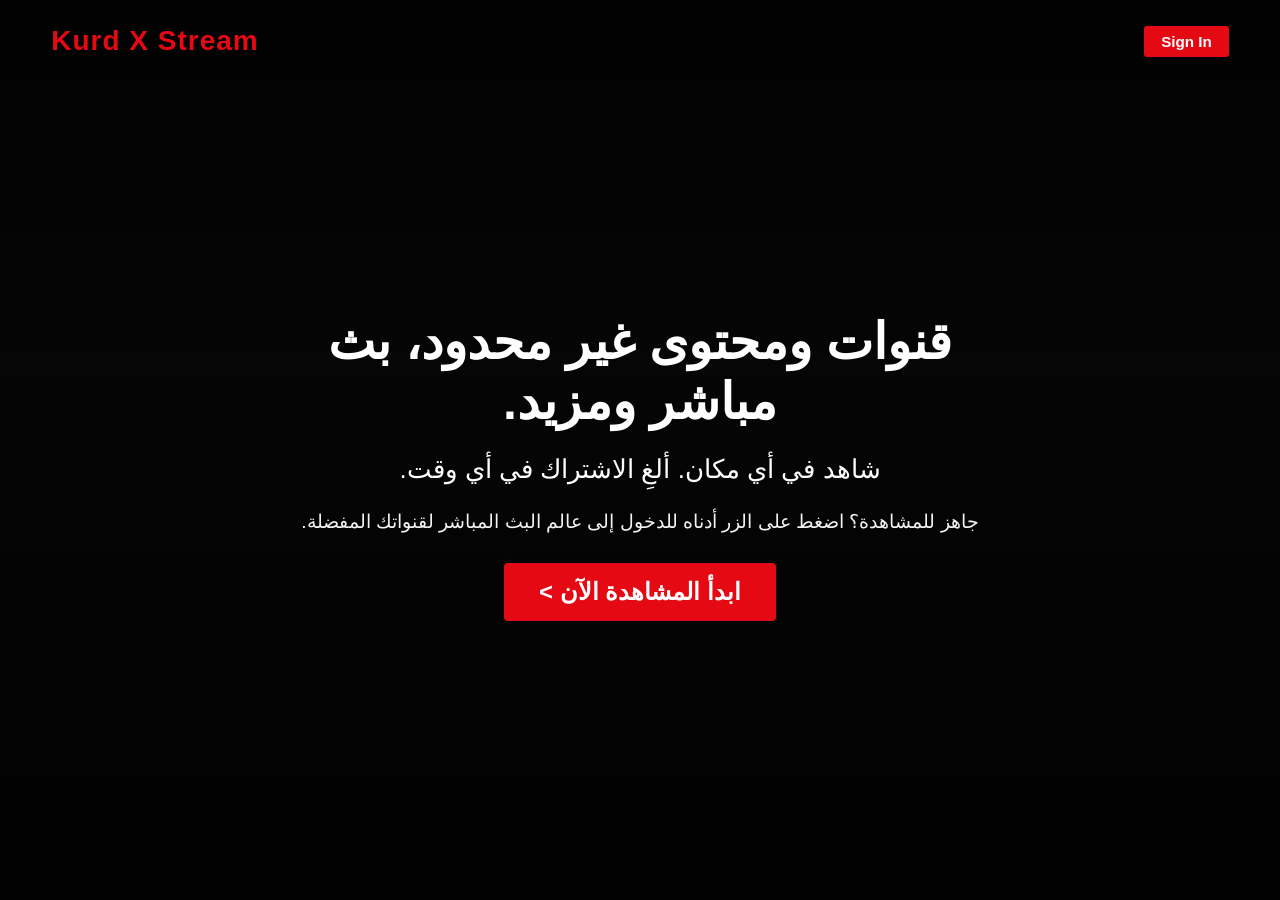
==== index.html @ c45544d6 "Add files via upload" ====
<!DOCTYPE html>
<html lang="ku">
<head>
    <meta charset="UTF-8">
    <meta name="viewport" content="width=device-width, initial-scale=1.0">
    <title>Kurd X Stream - Welcome</title>
    <link rel="stylesheet" href="style.css">
</head>
<body class="landing-body">

    <header class="landing-header">
        <div class="logo">Kurd X Stream</div>
        <a href="browse.html" class="nav-signin-btn">Sign In</a>
    </header>

    <main class="landing-content">
        <h1>قنوات ومحتوى غير محدود، بث مباشر ومزيد.</h1>
        <h2>شاهد في أي مكان. ألغِ الاشتراك في أي وقت.</h2>
        <p>جاهز للمشاهدة؟ اضغط على الزر أدناه للدخول إلى عالم البث المباشر لقنواتك المفضلة.</p>
        
        <div class="cta-container">
            <a href="browse.html" class="cta-btn">ابدأ المشاهدة الآن &gt;</a>
        </div>
    </main>

    <div class="landing-overlay"></div>

</body>
</html>
---- style.css ----
:root {
    --main-bg: #141414;
    --netflix-red: #E50914;
    --card-hover: #1f1f1f;
}

body {
    margin: 0;
    font-family: 'Segoe UI', Tahoma, Geneva, Verdana, sans-serif;
    background-color: var(--main-bg);
    color: #fff;
    direction: ltr;
}

/* Navbar */
.navbar {
    display: flex;
    justify-content: space-between;
    align-items: center;
    padding: 20px 4%;
    background: linear-gradient(to bottom, rgba(0,0,0,0.7) 0%, rgba(0,0,0,0) 100%);
    position: fixed;
    width: 92%;
    z-index: 100;
}
.logo {
    color: var(--netflix-red);
    font-size: 28px;
    font-weight: bold;
    letter-spacing: 1px;
}
nav a {
    color: #e5e5e5;
    text-decoration: none;
    margin-right: 20px;
    transition: 0.3s;
}
nav a:hover, nav a.active { color: #fff; font-weight: bold; }
#logoutBtn {
    background-color: var(--netflix-red);
    color: white;
    border: none;
    padding: 7px 15px;
    cursor: pointer;
    border-radius: 4px;
}

/* Hero Player */
.hero {
    position: relative;
    height: 70vh;
    display: flex;
    align-items: center;
    padding: 0 4%;
    background: #000;
}
.hero-content {
    position: absolute;
    z-index: 10;
    max-width: 40%;
}
.hero h1 { font-size: 3rem; margin-bottom: 10px; }
.video-wrapper {
    position: absolute;
    top: 0; left: 0; width: 100%; height: 100%;
    overflow: hidden;
}
video {
    width: 100%; height: 100%; object-fit: cover;
    opacity: 0.6;
}

/* Rows & Sliders */
.main-container { padding: 40px 4%; }
.category-row h2 { font-size: 1.4rem; color: #999; margin-bottom: 10px; }
.channels-slider {
    display: flex;
    overflow-x: auto;
    gap: 15px;
    padding: 10px 0;
}
.channels-slider::-webkit-scrollbar { display: none; }

.channel-card {
    min-width: 200px;
    height: 120px;
    background-size: cover;
    background-position: center;
    border-radius: 6px;
    cursor: pointer;
    transition: transform 0.3s ease;
    position: relative;
}
.channel-card:hover {
    transform: scale(1.08);
    z-index: 5;
}
.channel-title {
    position: absolute;
    bottom: 0; width: 100%;
    background: rgba(0,0,0,0.7);
    text-align: center;
    padding: 5px 0;
    font-size: 0.9rem;
    border-bottom-left-radius: 6px;
    border-bottom-right-radius: 6px;
}

/* Admin Styles */
.admin-body { display: flex; justify-content: center; align-items: center; padding: 5px; }
.admin-container {
    background: #1f1f1f; padding: 40px; border-radius: 8px; width: 450px; margin-top: 100px;
}
form input, form select, form button {
    width: 100%; padding: 12px; margin: 10px 0;
    background: #333; border: none; color: white; border-radius: 4px; box-sizing: border-box;
}
form button { background: var(--netflix-red); font-weight: bold; cursor: pointer;}
.admin-list .adm-item {
    display: flex; justify-content: space-between; background: #2b2b2b;
    padding: 10px; margin: 5px 0; border-radius: 4px;
}
.adm-item button { background: #ff3333; border: none; color: white; cursor: pointer; padding: 5px 10px; border-radius: 3px; }
.back-btn { display: block; text-align: center; margin-top: 20px; color: #aaa; text-decoration: none; }

/* تنسيقات صفحة الهبوط الترحيبية (Netflix Landing Page) */
.landing-body {
    background-image: url('https://assets.nflxext.com/ffe/siteui/vlv3/f841d4c7-10e1-40af-b8b0-6c8de747f8cc/da512e60-fc6b-42ce-928f-7c15610ec1f2/IQ-en-20220502-popsignuptwoweeks-perspective_alpha_website_large.jpg');
    background-size: cover;
    background-position: center;
    height: 100vh;
    position: relative;
    overflow: hidden;
    display: flex;
    flex-direction: column;
    justify-content: center;
    align-items: center;
}

/* طبقة التعتيم فوق الخلفية لإبراز النصوص */
.landing-overlay {
    position: absolute;
    top: 0; left: 0; width: 100%; height: 100%;
    background: rgba(0, 0, 0, 0.6);
    background-image: linear-gradient(to top, rgba(0, 0, 0, 0.8) 0%, rgba(0, 0, 0, 0.3) 60%, rgba(0, 0, 0, 0.8) 100%);
    z-index: 1;
}

.landing-header {
    position: absolute;
    top: 0;
    width: 92%;
    display: flex;
    justify-content: space-between;
    align-items: center;
    padding: 25px 4%;
    z-index: 10;
}

.nav-signin-btn {
    background-color: var(--netflix-red);
    color: white;
    text-decoration: none;
    padding: 7px 17px;
    font-weight: bold;
    border-radius: 3px;
    font-size: 0.95rem;
    transition: background 0.2s;
}
.nav-signin-btn:hover {
    background-color: #b9090b;
}

.landing-content {
    position: relative;
    z-index: 10;
    text-align: center;
    max-width: 700px;
    padding: 20px;
    direction: rtl; /* لتنسيق النصوص العربية بشكل صحيح */
}

.landing-content h1 {
    font-size: 3.125rem;
    font-weight: 700;
    margin-bottom: 15px;
    line-height: 1.2;
}

.landing-content h2 {
    font-size: 1.625rem;
    font-weight: 400;
    margin-bottom: 25px;
}

.landing-content p {
    font-size: 1.2rem;
    margin-bottom: 20px;
    color: #f3f3f3;
}

.cta-container {
    margin-top: 30px;
}

.cta-btn {
    background-color: var(--netflix-red);
    color: white;
    text-decoration: none;
    padding: 15px 35px;
    font-size: 1.5rem;
    font-weight: bold;
    border-radius: 4px;
    display: inline-block;
    transition: 0.2s ease;
}

.cta-btn:hover {
    background-color: #b9090b;
    transform: scale(1.02);
}

/* متجاوب مع الهواتف الذكية */
@media (max-width: 768px) {
    .landing-content h1 { font-size: 2rem; }
    .landing-content h2 { font-size: 1.2rem; }
    .landing-content p { font-size: 1rem; }
    .cta-btn { padding: 12px 25px; font-size: 1.1rem; }
}
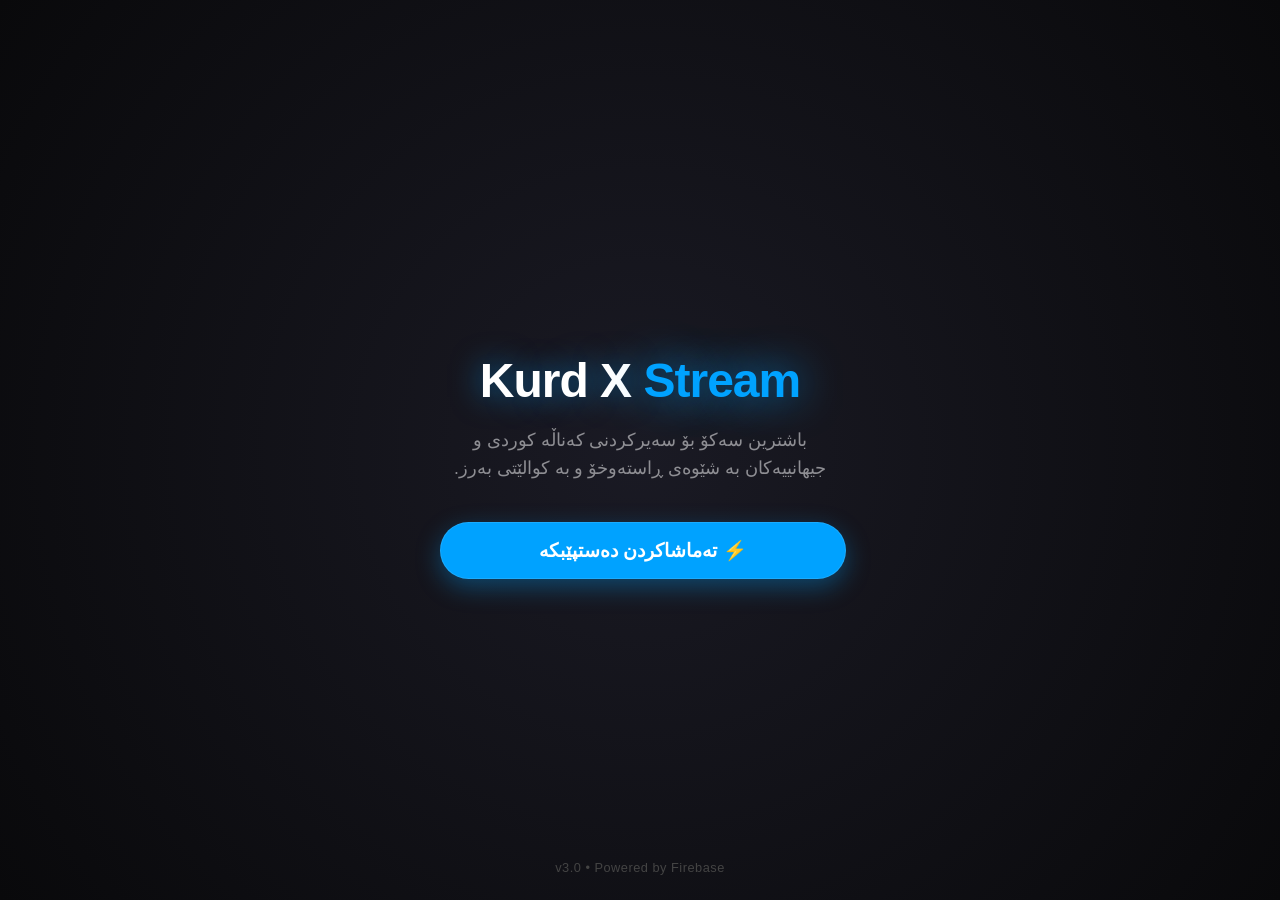
==== commit b79eb235: "Update index.html" ====
--- a/index.html
+++ b/index.html
@@ -5,25 +5,108 @@
     <meta name="viewport" content="width=device-width, initial-scale=1.0">
     <title>Kurd X Stream - Welcome</title>
     <link rel="stylesheet" href="style.css">
+    <style>
+        /* تنسيقات مخصصة وحصرية لصفحة الترحيب لتبدو كتطبيق هاتف حقيقي */
+        .welcome-body {
+            background: radial-gradient(circle at center, #1a1a24 0%, #09090b 100%);
+            height: 100vh;
+            display: flex;
+            flex-direction: column;
+            justify-content: center;
+            align-items: center;
+            margin: 0;
+            padding: 20px;
+            box-sizing: border-box;
+            overflow: hidden;
+        }
+
+        .welcome-container {
+            text-align: center;
+            max-width: 400px;
+            width: 100%;
+            animation: fadeInWelcome 1s ease-out;
+        }
+
+        /* تصميم الشعار المضيء */
+        .welcome-logo {
+            font-size: 3rem;
+            font-weight: 900;
+            color: #ffffff;
+            letter-spacing: -1px;
+            margin-bottom: 10px;
+            text-shadow: 0 0 30px rgba(0, 162, 255, 0.6);
+        }
+
+        .welcome-logo span {
+            color: var(--accent-blue, #00a2ff);
+            text-shadow: 0 0 40px rgba(0, 162, 255, 0.8);
+        }
+
+        .welcome-subtitle {
+            font-size: 1.1rem;
+            color: var(--text-muted, #8e8e93);
+            margin-bottom: 40px;
+            line-height: 1.6;
+            direction: rtl;
+        }
+
+        /* زر الدخول التفاعلي الكبير */
+        .enter-app-btn {
+            display: inline-block;
+            width: 85%;
+            background-color: var(--accent-blue, #00a2ff);
+            color: #ffffff;
+            text-decoration: none;
+            padding: 16px 32px;
+            border-radius: 35px;
+            font-size: 1.2rem;
+            font-weight: 700;
+            box-shadow: 0 8px 25px rgba(0, 162, 255, 0.35);
+            transition: all 0.3s cubic-bezier(0.4, 0, 0.2, 1);
+            border: 1px solid rgba(255, 255, 255, 0.1);
+        }
+
+        .enter-app-btn:active {
+            transform: scale(0.96);
+            box-shadow: 0 4px 15px rgba(0, 162, 255, 0.5);
+            background-color: #008cd4;
+        }
+
+        /* تأثيرات حركية عند فتح الصفحة */
+        @keyframes fadeInWelcome {
+            from {
+                opacity: 0;
+                transform: translateY(20px);
+            }
+            to {
+                opacity: 1;
+                transform: translateY(0);
+            }
+        }
+
+        /* لمسة جمالية سفلية */
+        .welcome-footer {
+            position: absolute;
+            bottom: 25px;
+            font-size: 0.8rem;
+            color: #444;
+            letter-spacing: 0.5px;
+        }
+    </style>
 </head>
-<body class="landing-body">
+<body class="welcome-body">
 
-    <header class="landing-header">
-        <div class="logo">Kurd X Stream</div>
-        <a href="browse.html" class="nav-signin-btn">Sign In</a>
-    </header>
+    <div class="welcome-container">
+        <h1 class="welcome-logo">Kurd X <span>Stream</span></h1>
+        
+        <p class="welcome-subtitle">
+            باشترین سەکۆ بۆ سەیرکردنی کەناڵە کوردی و جیهانییەکان بە شێوەی ڕاستەوخۆ و بە کوالێتی بەرز.
+        </p>
+        
+        <a href="browse.html" class="enter-app-btn">تەماشاکردن دەستپێبکە ⚡</a>
+    </div>
 
-    <main class="landing-content">
-        <h1>قنوات ومحتوى غير محدود، بث مباشر ومزيد.</h1>
-        <h2>شاهد في أي مكان. ألغِ الاشتراك في أي وقت.</h2>
-        <p>جاهز للمشاهدة؟ اضغط على الزر أدناه للدخول إلى عالم البث المباشر لقنواتك المفضلة.</p>
-        
-        <div class="cta-container">
-            <a href="browse.html" class="cta-btn">ابدأ المشاهدة الآن &gt;</a>
-        </div>
-    </main>
-
-    <div class="landing-overlay"></div>
+    <div class="welcome-footer">v3.0 • Powered by Firebase</div>
 
 </body>
 </html>
--- a/style.css
+++ b/style.css
@@ -1,230 +1,239 @@
 :root {
-    --main-bg: #141414;
-    --netflix-red: #E50914;
-    --card-hover: #1f1f1f;
+    --bg-dark: #09090b;
+    --card-bg: #141416;
+    --text-color: #ffffff;
+    --search-bg: #1d1d20;
+    --border-radius: 22px;
+    --accent-blue: #00a2ff;
+    --text-muted: #8e8e93;
+}
+
+.light-theme {
+    --bg-dark: #f2f2f7;
+    --card-bg: #ffffff;
+    --text-color: #1c1c1e;
+    --search-bg: #e5e5ea;
+    --accent-blue: #007aff;
+    --text-muted: #636366;
 }
 
 body {
     margin: 0;
-    font-family: 'Segoe UI', Tahoma, Geneva, Verdana, sans-serif;
-    background-color: var(--main-bg);
-    color: #fff;
-    direction: ltr;
-}
-
-/* Navbar */
-.navbar {
+    padding: 0;
+    background-color: var(--bg-dark);
+    color: var(--text-color);
+    font-family: -apple-system, BlinkMacSystemFont, "Segoe UI", Roboto, sans-serif;
+    transition: background 0.3s, color 0.3s;
+    user-select: none;
+}
+
+/* هيدر التطبيق */
+.app-header {
     display: flex;
     justify-content: space-between;
     align-items: center;
-    padding: 20px 4%;
-    background: linear-gradient(to bottom, rgba(0,0,0,0.7) 0%, rgba(0,0,0,0) 100%);
-    position: fixed;
-    width: 92%;
-    z-index: 100;
-}
-.logo {
-    color: var(--netflix-red);
-    font-size: 28px;
-    font-weight: bold;
-    letter-spacing: 1px;
-}
-nav a {
-    color: #e5e5e5;
-    text-decoration: none;
-    margin-right: 20px;
-    transition: 0.3s;
-}
-nav a:hover, nav a.active { color: #fff; font-weight: bold; }
-#logoutBtn {
-    background-color: var(--netflix-red);
-    color: white;
+    padding: 15px 20px 10px 20px;
+}
+.header-left span {
+    font-size: 1.3rem;
+    margin-right: 15px;
+    cursor: pointer;
+}
+.app-title {
+    font-size: 1.4rem;
+    font-weight: 700;
+}
+
+/* شريط البحث */
+.search-container {
+    padding: 0 20px;
+    margin-bottom: 15px;
+}
+.search-container input {
+    width: 100%;
+    padding: 14px 20px;
+    background-color: var(--search-bg);
     border: none;
-    padding: 7px 15px;
+    border-radius: 30px;
+    color: var(--text-color);
+    font-size: 1rem;
+    box-sizing: border-box;
+    outline: none;
+    transition: background 0.3s;
+}
+
+/* عنوان القسم النشط */
+.current-section-title {
+    font-size: 1.4rem;
+    font-weight: 700;
+    text-align: right;
+    padding: 0 25px;
+    margin-bottom: 15px;
+}
+
+/* حاوي أزرار الأقسام العلوية الأفقي */
+.categories-scroll-wrapper {
+    display: flex;
+    overflow-x: auto;
+    gap: 10px;
+    padding: 5px 20px 15px 20px;
+    direction: rtl; /* يبدأ الترتيب من اليمين لليسار كالصورة */
+}
+.categories-scroll-wrapper::-webkit-scrollbar {
+    display: none; /* إخفاء شريط التمرير المزعج بالهاتف */
+}
+
+/* تصميم الزر الدائري للقسم (Chip) */
+.category-chip {
+    background-color: var(--search-bg);
+    color: var(--text-color);
+    padding: 10px 24px;
+    border-radius: 25px;
+    font-size: 0.95rem;
+    font-weight: 600;
+    white-space: nowrap;
     cursor: pointer;
-    border-radius: 4px;
-}
-
-/* Hero Player */
-.hero {
+    transition: all 0.25s cubic-bezier(0.4, 0, 0.2, 1);
+    border: 1px solid transparent;
+}
+/* تأثير القسم النشط المضيء مثل الصورة تماماً */
+.category-chip.active {
+    background-color: var(--accent-blue);
+    color: #ffffff;
+    box-shadow: 0 0 15px rgba(0, 162, 255, 0.4);
+}
+
+/* شبكة القنوات */
+.main-content {
+    padding: 0 20px 30px 20px;
+}
+.channels-grid {
+    display: grid;
+    grid-template-columns: repeat(2, 1fr);
+    gap: 16px;
+}
+
+/* بطاقة القناة المحسنة */
+.channel-box {
+    background-color: var(--card-bg);
+    border-radius: var(--border-radius);
+    padding: 14px;
+    text-align: center;
     position: relative;
-    height: 70vh;
-    display: flex;
-    align-items: center;
-    padding: 0 4%;
-    background: #000;
-}
-.hero-content {
-    position: absolute;
-    z-index: 10;
-    max-width: 40%;
-}
-.hero h1 { font-size: 3rem; margin-bottom: 10px; }
-.video-wrapper {
-    position: absolute;
-    top: 0; left: 0; width: 100%; height: 100%;
+    box-shadow: 0 4px 12px rgba(0, 0, 0, 0.2);
+    transition: transform 0.2s;
+    cursor: pointer;
+}
+.channel-box:active {
+    transform: scale(0.95);
+}
+
+.channel-icon-wrapper {
+    width: 100%;
+    aspect-ratio: 1 / 1;
+    border-radius: 18px;
     overflow: hidden;
-}
-video {
-    width: 100%; height: 100%; object-fit: cover;
-    opacity: 0.6;
-}
-
-/* Rows & Sliders */
-.main-container { padding: 40px 4%; }
-.category-row h2 { font-size: 1.4rem; color: #999; margin-bottom: 10px; }
-.channels-slider {
-    display: flex;
-    overflow-x: auto;
-    gap: 15px;
-    padding: 10px 0;
-}
-.channels-slider::-webkit-scrollbar { display: none; }
-
-.channel-card {
-    min-width: 200px;
-    height: 120px;
     background-size: cover;
     background-position: center;
-    border-radius: 6px;
-    cursor: pointer;
-    transition: transform 0.3s ease;
-    position: relative;
-}
-.channel-card:hover {
-    transform: scale(1.08);
+    border: 1px solid rgba(255, 255, 255, 0.05);
+}
+
+.channel-box-title {
+    font-size: 0.95rem;
+    font-weight: 600;
+    margin-top: 10px;
+    color: var(--text-color);
+    white-space: nowrap;
+    overflow: hidden;
+    text-overflow: ellipsis; /* يضع نقاط إذا كان الاسم طويلاً مثل الصورة */
+}
+
+/* أيقونة المفضلة الزاوية */
+.heart-icon {
+    position: absolute;
+    top: 20px;
+    right: 20px;
+    background: rgba(0,0,0,0.5);
+    width: 26px;
+    height: 26px;
+    border-radius: 50%;
+    display: flex;
+    align-items: center;
+    justify-content: center;
+    font-size: 0.75rem;
+    color: #ffffff;
     z-index: 5;
-}
-.channel-title {
-    position: absolute;
-    bottom: 0; width: 100%;
+    transition: color 0.2s;
+}
+.heart-icon.is-favorite {
+    color: var(--accent-blue);
+}
+
+/* نافذة المعلومات الـ Pop-up */
+.modal {
+    display: none;
+    position: fixed;
+    top: 0; left: 0; width: 100%; height: 100%;
     background: rgba(0,0,0,0.7);
+    z-index: 1000;
+    justify-content: center; align-items: center;
+}
+.modal-content {
+    background: var(--card-bg);
+    color: var(--text-color);
+    padding: 30px;
+    border-radius: var(--border-radius);
+    width: 80%; max-width: 360px;
     text-align: center;
-    padding: 5px 0;
-    font-size: 0.9rem;
-    border-bottom-left-radius: 6px;
-    border-bottom-right-radius: 6px;
-}
-
-/* Admin Styles */
-.admin-body { display: flex; justify-content: center; align-items: center; padding: 5px; }
-.admin-container {
-    background: #1f1f1f; padding: 40px; border-radius: 8px; width: 450px; margin-top: 100px;
-}
-form input, form select, form button {
-    width: 100%; padding: 12px; margin: 10px 0;
-    background: #333; border: none; color: white; border-radius: 4px; box-sizing: border-box;
-}
-form button { background: var(--netflix-red); font-weight: bold; cursor: pointer;}
-.admin-list .adm-item {
-    display: flex; justify-content: space-between; background: #2b2b2b;
-    padding: 10px; margin: 5px 0; border-radius: 4px;
-}
-.adm-item button { background: #ff3333; border: none; color: white; cursor: pointer; padding: 5px 10px; border-radius: 3px; }
-.back-btn { display: block; text-align: center; margin-top: 20px; color: #aaa; text-decoration: none; }
-
-/* تنسيقات صفحة الهبوط الترحيبية (Netflix Landing Page) */
-.landing-body {
-    background-image: url('https://assets.nflxext.com/ffe/siteui/vlv3/f841d4c7-10e1-40af-b8b0-6c8de747f8cc/da512e60-fc6b-42ce-928f-7c15610ec1f2/IQ-en-20220502-popsignuptwoweeks-perspective_alpha_website_large.jpg');
-    background-size: cover;
-    background-position: center;
+    direction: rtl;
+}
+.close-modal {
+    background: var(--accent-blue);
+    color: white; border: none; padding: 10px 24px;
+    border-radius: 20px; margin-top: 15px; cursor: pointer; font-weight: bold;
+}
+
+/* تصميم صفحة المشغل المنفصلة الاحترافية */
+.player-body {
+    background-color: #000000;
     height: 100vh;
-    position: relative;
-    overflow: hidden;
+    margin: 0;
     display: flex;
     flex-direction: column;
+    justify-content: space-between;
+}
+.player-header {
+    display: flex;
+    justify-content: space-between;
+    align-items: center;
+    padding: 20px;
+    background: linear-gradient(to bottom, rgba(0,0,0,0.8), rgba(0,0,0,0));
+    color: #fff;
+    z-index: 10;
+}
+.back-btn-player {
+    color: #fff; text-decoration: none; font-size: 1.3rem; font-weight: bold;
+}
+.player-ch-title {
+    font-size: 1.2rem; font-weight: bold; margin: 0;
+}
+.video-centered-container {
+    flex: 1;
+    display: flex;
+    align-items: center;
     justify-content: center;
-    align-items: center;
-}
-
-/* طبقة التعتيم فوق الخلفية لإبراز النصوص */
-.landing-overlay {
-    position: absolute;
-    top: 0; left: 0; width: 100%; height: 100%;
-    background: rgba(0, 0, 0, 0.6);
-    background-image: linear-gradient(to top, rgba(0, 0, 0, 0.8) 0%, rgba(0, 0, 0, 0.3) 60%, rgba(0, 0, 0, 0.8) 100%);
-    z-index: 1;
-}
-
-.landing-header {
-    position: absolute;
-    top: 0;
-    width: 92%;
-    display: flex;
-    justify-content: space-between;
-    align-items: center;
-    padding: 25px 4%;
-    z-index: 10;
-}
-
-.nav-signin-btn {
-    background-color: var(--netflix-red);
-    color: white;
-    text-decoration: none;
-    padding: 7px 17px;
-    font-weight: bold;
-    border-radius: 3px;
-    font-size: 0.95rem;
-    transition: background 0.2s;
-}
-.nav-signin-btn:hover {
-    background-color: #b9090b;
-}
-
-.landing-content {
-    position: relative;
-    z-index: 10;
-    text-align: center;
-    max-width: 700px;
-    padding: 20px;
-    direction: rtl; /* لتنسيق النصوص العربية بشكل صحيح */
-}
-
-.landing-content h1 {
-    font-size: 3.125rem;
-    font-weight: 700;
-    margin-bottom: 15px;
-    line-height: 1.2;
-}
-
-.landing-content h2 {
-    font-size: 1.625rem;
-    font-weight: 400;
-    margin-bottom: 25px;
-}
-
-.landing-content p {
-    font-size: 1.2rem;
-    margin-bottom: 20px;
-    color: #f3f3f3;
-}
-
-.cta-container {
-    margin-top: 30px;
-}
-
-.cta-btn {
-    background-color: var(--netflix-red);
-    color: white;
-    text-decoration: none;
-    padding: 15px 35px;
-    font-size: 1.5rem;
-    font-weight: bold;
-    border-radius: 4px;
-    display: inline-block;
-    transition: 0.2s ease;
-}
-
-.cta-btn:hover {
-    background-color: #b9090b;
-    transform: scale(1.02);
-}
-
-/* متجاوب مع الهواتف الذكية */
-@media (max-width: 768px) {
-    .landing-content h1 { font-size: 2rem; }
-    .landing-content h2 { font-size: 1.2rem; }
-    .landing-content p { font-size: 1rem; }
-    .cta-btn { padding: 12px 25px; font-size: 1.1rem; }
-}
-
+    width: 100%;
+}
+.video-wrapper-standalone {
+    width: 100%;
+    max-height: 100%;
+    aspect-ratio: 16 / 9;
+    background: #050505;
+}
+.video-wrapper-standalone video {
+    width: 100%; height: 100%; object-fit: contain;
+}
+
+@media (min-width: 600px) {
+    .channels-grid { grid-template-columns: repeat(4, 1fr); }
+}
